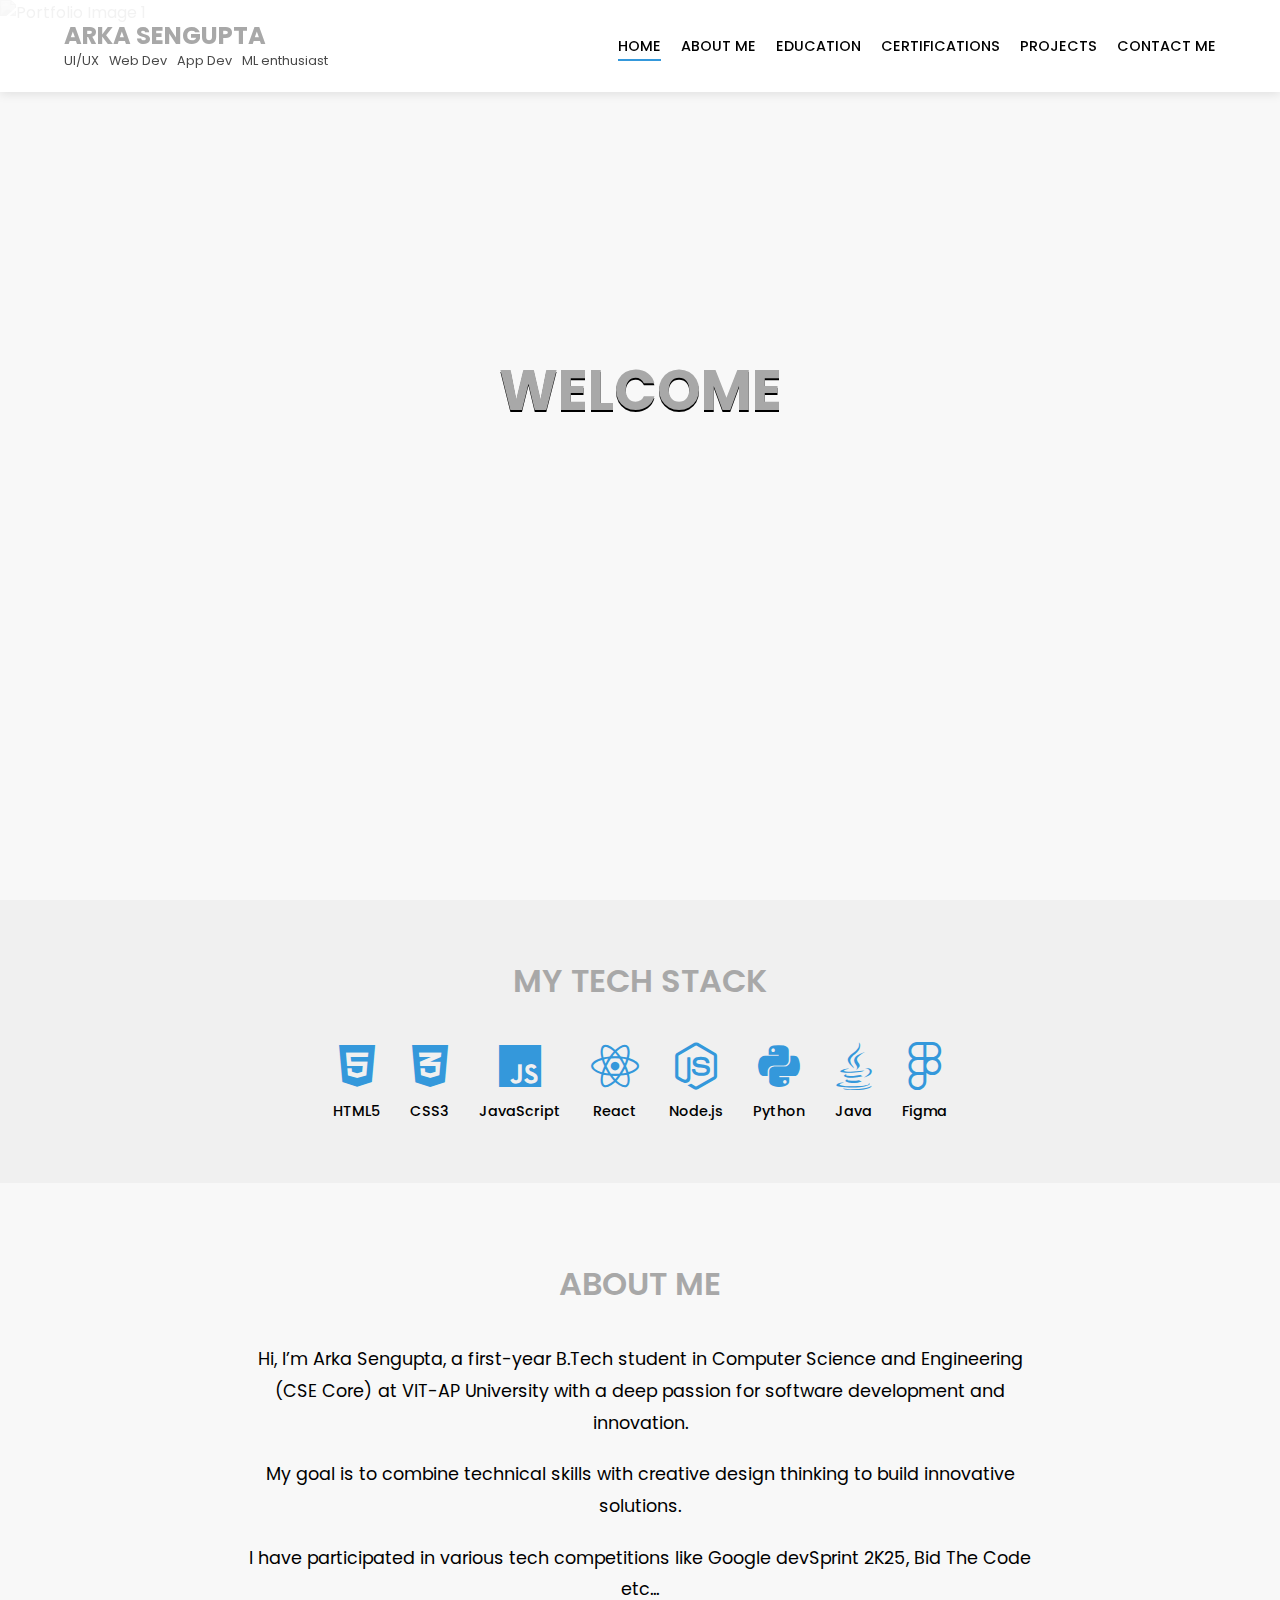
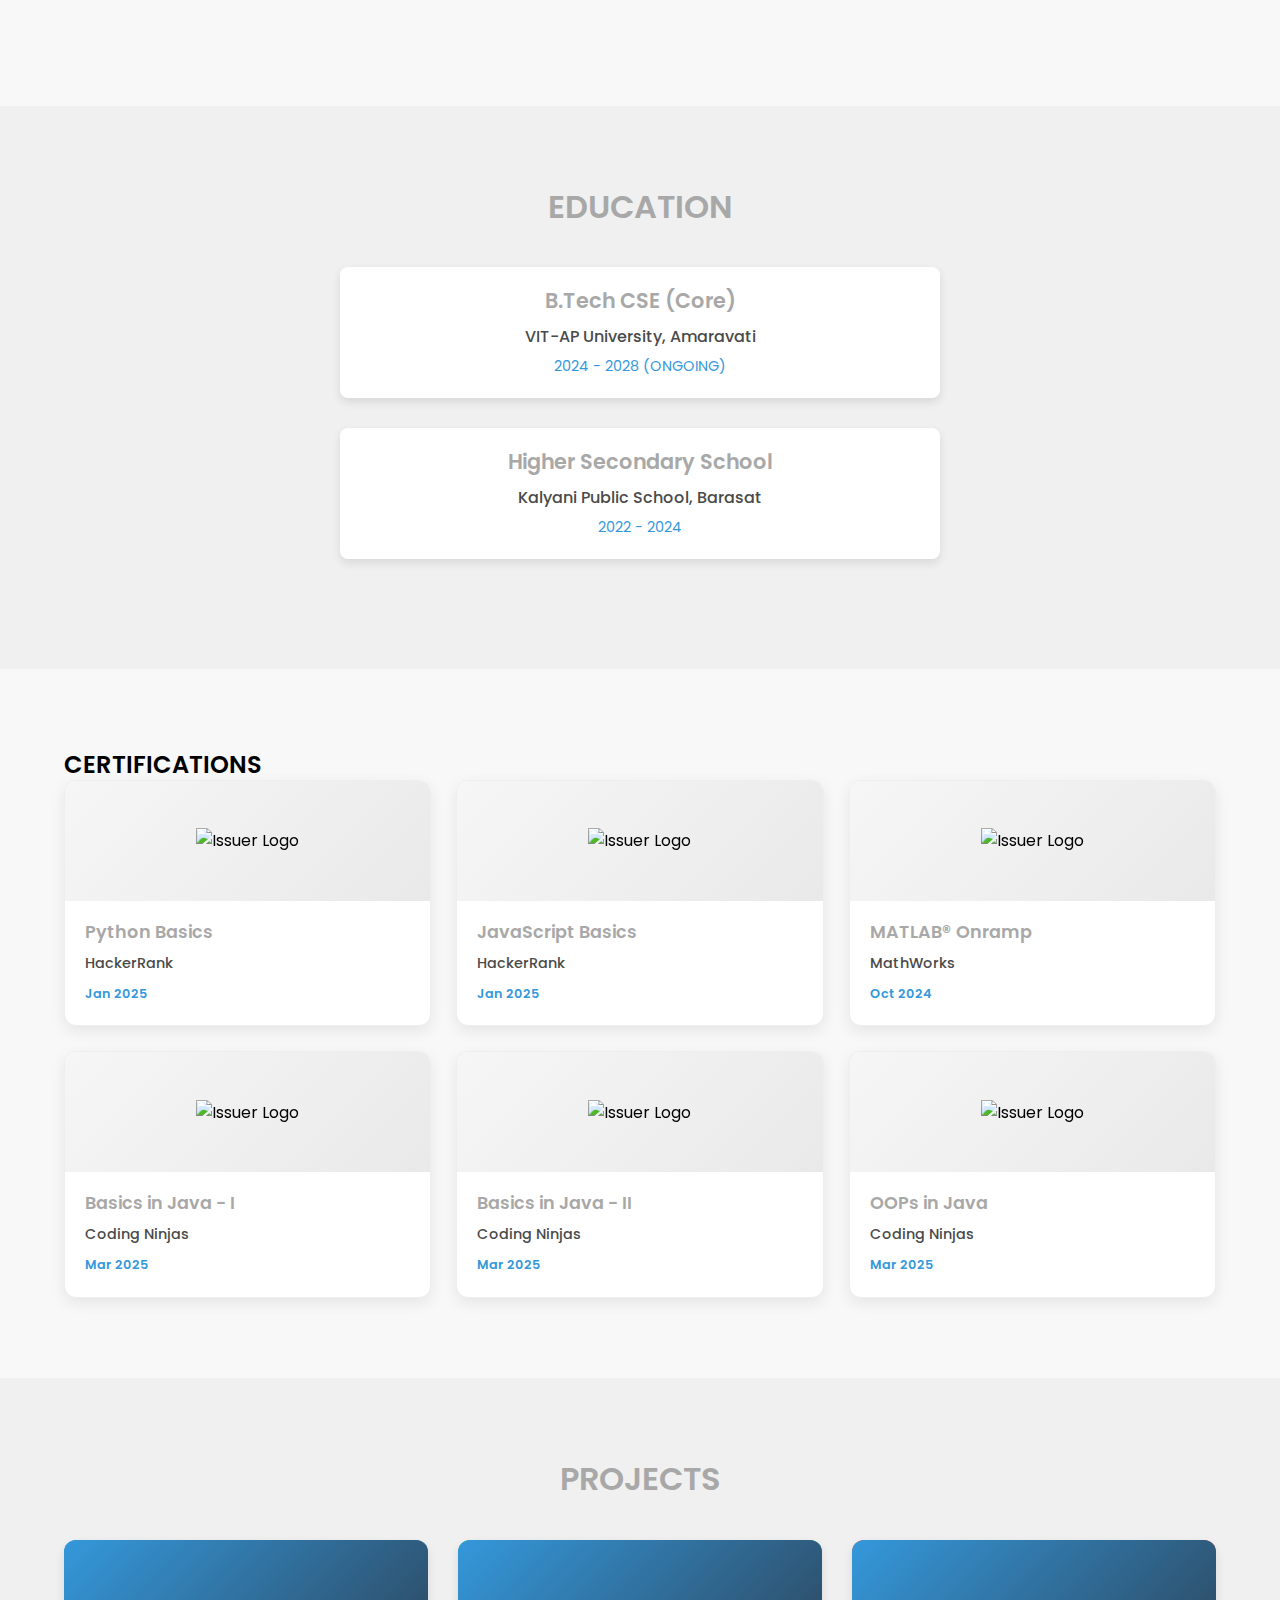
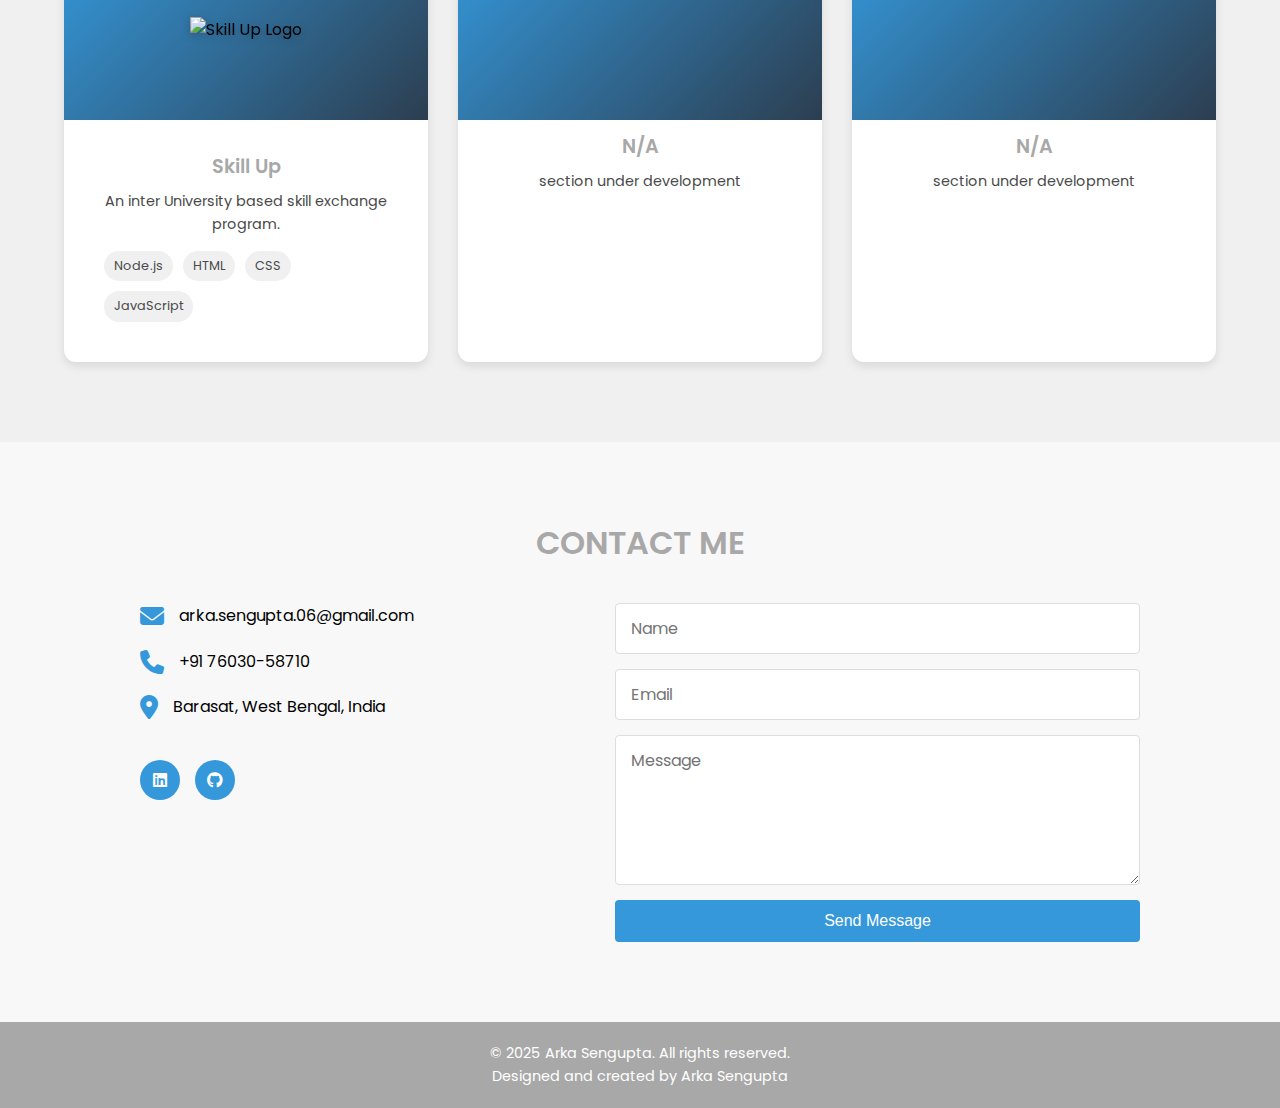
==== main.html @ 074e0b4e "initial commit" ====
<!DOCTYPE html>
<html lang="en">
<head>
    <meta charset="UTF-8">
    <meta name="viewport" content="width=device-width, initial-scale=1.0">
    <title>Arka Sengupta - Portfolio</title>
    <link rel="stylesheet" href="stylemain.css">
    <link rel="stylesheet" href="https://cdnjs.cloudflare.com/ajax/libs/font-awesome/6.4.0/css/all.min.css">
</head>
<body>
    <div class="photo-shuffler">
        <div class="shuffle-container">
            <img src="images/1.jpg" alt="Portfolio Image 1" class="active">
            <img src="images/2.jpg" alt="Portfolio Image 2">
            <img src="images/3.jpg" alt="Portfolio Image 3">
            <img src="images/4.png" alt="Portfolio Image 4">
            <img src="images/5.png" alt="Portfolio Image 5">
        </div>
    </div>
    <header>
        <div class="logo">
            <h1>ARKA SENGUPTA</h1>
            <div class="skills">
                <p>UI/UX</p>
                <p>Web Dev</p>
                <p>App Dev</p>
                <p>ML enthusiast</p>
            </div>
        </div>
        <nav>
            <ul>
                <li><a href="#home" class="active">HOME</a></li>
                <li><a href="#about">ABOUT ME</a></li>
                <li><a href="#education">EDUCATION</a></li>
                <li><a href="#certifications">CERTIFICATIONS</a></li>
                <li><a href="#projects">PROJECTS</a></li>
                <li><a href="#contact">CONTACT ME</a></li>
            </ul>
        </nav>
    </header>

    <main>
        <section id="home" class="hero">
            <div class="hero-content">
                <h2>
                    WELCOME<br>
                </h2>
                <div class="hero-subtitle">
                    <h4>to Arka Sengupta's online portfolio</h4>
                    <div class="cv-download" onclick="downloadCV()">
                        <h4>Download RESUME</h4>
                    </div>    
                </div>
            </div>
        </section>

        <section id="tech-stack" class="tech-stack">
            <h2>MY TECH STACK</h2>
            <div class="tech-icons">
                <div class="tech-icon"><i class="fab fa-html5"></i><span>HTML5</span></div>
                <div class="tech-icon"><i class="fab fa-css3-alt"></i><span>CSS3</span></div>
                <div class="tech-icon"><i class="fab fa-js"></i><span>JavaScript</span></div>
                <div class="tech-icon"><i class="fab fa-react"></i><span>React</span></div>
                <div class="tech-icon"><i class="fab fa-node-js"></i><span>Node.js</span></div>
                <div class="tech-icon"><i class="fab fa-python"></i><span>Python</span></div>
                <div class="tech-icon"><i class="fab fa-java"></i><span>Java</span></div>
                <div class="tech-icon"><i class="fab fa-figma"></i><span>Figma</span></div>
            </div>
        </section>

        <section id="about" class="about">
            <h2>ABOUT ME</h2>
            <div class="about-content">
                <div class="about-text">
                    <p>Hi, I’m Arka Sengupta, a first-year B.Tech student in Computer Science and Engineering (CSE Core) at VIT-AP University with a deep passion for software development and innovation.</p>
<p>My goal is to combine technical skills with creative design thinking to build innovative solutions.</p>
<p>I have participated in various tech competitions like 
    <a href="https://www.linkedin.com/posts/arka-sengupta-02211b320_thrilled-to-share-that-i-participated-activity-7308154745699926017-CGQl?utm_source=social_share_send&utm_medium=member_desktop_web&rcm=ACoAAFEs51oBzQjAdKGPWbPCC28PhtnIP1paLPs" title="Google devSprint 2K25" target="_blank">Google devSprint 2K25</a>,<a href="https://www.linkedin.com/posts/arka-sengupta-02211b320_bidthecode-csivitap-bullsandbearsvitap-activity-7283771346566754304-8eCy?utm_source=social_share_send&utm_medium=member_desktop_web&rcm=ACoAAFEs51oBzQjAdKGPWbPCC28PhtnIP1paLPs" title="Bid The Code" target="_blank"> Bid The Code</a> etc...
</p>

                </div>
            </div>
        </section>

        <section id="education" class="education">
            <h2>EDUCATION</h2>
            <div class="education-item">
                <h3>B.Tech CSE (Core)</h3>
                <p class="institution">VIT-AP University, Amaravati</p>
                <p class="year">2024 - 2028 (ONGOING)</p>
            </div>
            <div class="education-item">
                <h3>Higher Secondary School</h3>
                <p class="institution">Kalyani Public School, Barasat</p>
                <p class="year">2022 - 2024</p>
            </div>
        </section>

        <section id="certifications" class="certifications">
            <h2>CERTIFICATIONS</h2>
            <div class="cert-container">
                <!-- Certificate 1 -->
                <a href="https://www.hackerrank.com/certificates/e7e58b26c571" target="_blank" class="cert-item">
                    <div class="cert-logo">
                        <img src="https://upload.wikimedia.org/wikipedia/commons/4/40/HackerRank_Icon-1000px.png" alt="Issuer Logo">
                    </div>
                    <div class="cert-details">
                        <h3>Python Basics</h3>
                        <p>HackerRank</p>
                        <span>Jan 2025</span>
                    </div>
                </a>
        
                <!-- Certificate 2 -->
                <a href="https://www.hackerrank.com/certificates/30411081fa7e" target="_blank" class="cert-item">
                    <div class="cert-logo">
                        <img src="https://upload.wikimedia.org/wikipedia/commons/4/40/HackerRank_Icon-1000px.png" alt="Issuer Logo">
                    </div>
                    <div class="cert-details">
                        <h3>JavaScript Basics</h3>
                        <p>HackerRank</p>
                        <span>Jan 2025</span>
                    </div>
                </a>
        
                <a href="https://matlabacademy.mathworks.com/progress/share/certificate.html?id=21616217-eac8-4ad9-a2a4-eb2ffebc2c41&" target="_blank" class="cert-item">
                    <div class="cert-logo">
                        <img src="https://upload.wikimedia.org/wikipedia/commons/2/21/Matlab_Logo.png" alt="Issuer Logo">
                    </div>
                    <div class="cert-details">
                        <h3>MATLAB® Onramp</h3>
                        <p>MathWorks</p>
                        <span>Oct 2024</span>
                    </div>
                </a>
                <a href="https://files.codingninjas.in/certi_image707644cb795a7e02794f2a27a4127a9290ffe5.jpg" target="_blank" class="cert-item">
                    <div class="cert-logo">
                        <img src="https://files.codingninjas.in/cnlogo-32511.png" alt="Issuer Logo">
                    </div>
                    <div class="cert-details">
                        <h3>Basics in Java - I</h3>
                        <p>Coding Ninjas</p>
                        <span>Mar 2025</span>
                    </div>
                </a>

                <a href="https://files.codingninjas.in/certi_image7094316c87175e42417ab62e2ffe658afb2529.jpg" target="_blank" class="cert-item">
                    <div class="cert-logo">
                        <img src="https://files.codingninjas.in/cnlogo-32511.png" alt="Issuer Logo">
                    </div>
                    <div class="cert-details">
                        <h3>Basics in Java - II</h3>
                        <p>Coding Ninjas</p>
                        <span>Mar 2025</span>
                    </div>
                </a>

                <a href="https://files.codingninjas.in/certi_image701876425e06b1049f37f71c09f994e17c996c.jpg" target="_blank" class="cert-item">
                    <div class="cert-logo">
                        <img src="https://files.codingninjas.in/cnlogo-32511.png" alt="Issuer Logo">
                    </div>
                    <div class="cert-details">
                        <h3>OOPs in Java</h3>
                        <p>Coding Ninjas</p>
                        <span>Mar 2025</span>
                    </div>
                </a>
        
                <!-- Add 5 more certs following the same structure -->
            </div>
        </section>

        <section id="projects" class="projects">
            <h2>PROJECTS</h2>
            <div class="project-grid">
                <div class="project-card">
                    <div class="project-img">
                        <!-- Project Logo (centered on a colored background) -->
                        <img src="https://raw.githubusercontent.com/Arka-Sengupta/SkillUp/refs/heads/main/favicon.ico" alt="Skill Up Logo">
                    </div>
                    <div class="project-content">
                        <h3>Skill Up</h3>
                        <p>An inter University based skill exchange program.</p>
                        <div class="project-tech">
                            <span>Node.js</span>
                            <span>HTML</span>
                            <span>CSS</span>
                            <span>JavaScript</span>
                        </div>
                    </div>
                </div>
                <div class="project-card">
                    <div class="project-img"></div>
                    <h3>N/A</h3>
                    <p>section under development</p>
                    <div class="project-tech">
                        <!-- <span>React</span>
                        <span>Node.js</span>
                        <span>MongoDB</span> -->
                    </div>
                </div>
                <div class="project-card">
                    <div class="project-img"></div>
                    <h3>N/A</h3>
                    <p>section under development</p>
                    <div class="project-tech">
                        <!-- <span>React Native</span>
                        <span>Firebase</span> -->
                    </div>
                </div>
            </div>
        </section>

        <section id="contact" class="contact">
            <h2>CONTACT ME</h2>
            <div class="contact-container">
                <div class="contact-info">
                    <div class="contact-item">
                        <i class="fas fa-envelope"></i>
                        <p>arka.sengupta.06@gmail.com</p>
                    </div>
                    <div class="contact-item">
                        <i class="fas fa-phone"></i>
                        <p>+91 76030-58710</p>
                    </div>
                    <div class="contact-item">
                        <i class="fas fa-map-marker-alt"></i>
                        <p>Barasat, West Bengal, India</p>
                    </div>
                    <div class="social-links">
                        <a href="https://www.linkedin.com/in/arka-sengupta-02211b320/" class="social-icon"><i class="fab fa-linkedin"></i></a>
                        <a href="https://github.com/Arka-Sengupta" class="social-icon"><i class="fab fa-github"></i></a>
                    </div>
                </div>
                <form class="contact-form" action="https://formsubmit.co/arka.sengupta.06@gmail.com" method="POST">
                    <!-- Honeypot (anti-spam) -->
                    <input type="text" name="_honey" style="display: none;">
                    
                    <!-- Disable Captcha -->
                    <input type="hidden" name="_captcha" value="false">
                    
                    <!-- Success Redirect -->
                    <input type="hidden" name="_next" value="/thank-you.html">
                    
                    <!-- Form Fields -->
                    <input type="text" name="Name" placeholder="Name" required>
                    <input type="email" name="Email" placeholder="Email" required>
                    <textarea name="Message" placeholder="Message" required></textarea>
                    <button type="submit">Send Message</button>
                </form>
            </div>
        </section>
    </main>

    <footer>
        <p>&copy; 2025 Arka Sengupta. All rights reserved.<br>Designed and created by Arka Sengupta</p>
    </footer>

    <script src="scriptmain.js"></script>
    <script src="https://cdn.jsdelivr.net/npm/sweetalert2@11"></script>
</body>
</html>
---- stylemain.css ----
/* Base Styles */
@import url('https://fonts.googleapis.com/css2?family=Poppins:wght@300;400;500;600;700&display=swap');

:root {
  --primary-color: #a8a8a8;
  --secondary-color: #4a4a4a;
  --accent-color: #3498db;
  --text-color: #000000;
  --light-color: #f8f8f8;
  --transition: all 0.3s ease;
}

* {
  margin: 0;
  padding: 0;
  box-sizing: border-box;
}

html {
  scroll-behavior: smooth;
}

body {
  font-family: 'Poppins', sans-serif;
  line-height: 1.6;
  color: var(--text-color);
  background-color: var(--light-color);
}

h1,
h2,
h3,
h4 {
  font-weight: 600;
  line-height: 1.3;
}

a {
  text-decoration: none;
  color: inherit;
}

ul {
  list-style: none;
}

section {
  padding: 80px 0;
}

.container {
  width: 90%;
  max-width: 1200px;
  margin: 0 auto;
}

/* Header Styles */
header {
  position: fixed;
  top: 0;
  left: 0;
  width: 100%;
  display: flex;
  justify-content: space-between;
  align-items: center;
  padding: 20px 5%;
  background-color: rgba(255, 255, 255, 0.95);
  box-shadow: 0 2px 10px rgba(0, 0, 0, 0.1);
  z-index: 1000;
}

.logo h1 {
  font-size: 1.5rem;
  font-weight: 700;
  color: var(--primary-color);
}

.skills {
  display: flex;
  gap: 10px;
  font-size: 0.8rem;
  color: var(--secondary-color);
}

nav ul {
  display: flex;
  gap: 20px;
}

nav ul li a {
  font-size: 0.9rem;
  font-weight: 500;
  transition: var(--transition);
  position: relative;
}

nav ul li a:after {
  content: '';
  position: absolute;
  bottom: -5px;
  left: 0;
  width: 0;
  height: 2px;
  background-color: var(--accent-color);
  transition: var(--transition);
}

nav ul li a:hover:after,
nav ul li a.active:after {
  width: 100%;
}

/* Hero Section */
.hero {
  height: 100vh;
  display: flex;
  align-items: center;
  justify-content: center;
  background-color: var(--light-color);
  padding-top: 80px;
}

.hero-content {
  text-align: center;
}

.hero-content h2 {
  font-size: 3.5rem;
  font-weight: 700;
  line-height: 1.2;
  color: var(--primary-color);
  text-transform: uppercase;
}
/* .cv-download{
    margin-top: 6vh;
    position: absolute;
    text-align: center;
    width: 11vw;
    height: 6vh;
    border-radius: 20px;
    transform: translate(50%,50%);
    background-color: #959595;
}
.cv-download h4{
    text-align: center;
    padding-top: 1vh;
}
.cv-download:hover{
    cursor:pointer;
    background-color: #85818176;
    transform: translate(50%,50%)scale(1.2);
    transition: 100ms linear;
} */

.cv-download {
    margin-top: 6vh;
    position: relative;
    text-align: center;
    width: auto;
    min-width: 150px;
    height: auto;
    padding: 12px 25px;
    border-radius: 25px;
    transform: none;
    background-color: #959595;
    display: inline-block;
    cursor: pointer;
    transition: all 0.3s ease;
    color: rgb(0, 0, 0);
    font-weight: 500;
    box-shadow: 0 2px 5px rgba(255, 255, 255, 0.2);
}

.cv-download h4 {
    text-align: center;
    padding: 0;
    margin: 0;
    font-size: 1rem;
}

.cv-download:hover {
    background-color: #858181;
    transform: scale(1.05);
    box-shadow: 0 4px 8px rgba(0,0,0,0.3);
}

/* For mobile devices */
@media (max-width: 768px) {
    .cv-download {
        padding: 10px 20px;
        min-width: 120px;
    }
    
    .cv-download h4 {
        font-size: 0.9rem;
    }
}

/* Tech Stack Section */
.tech-stack {
  background-color: #f0f0f0;
  text-align: center;
  padding: 60px 0;
}

.tech-stack h2 {
  font-size: 2rem;
  margin-bottom: 40px;
  color: var(--primary-color);
}

.tech-icons {
  display: flex;
  flex-wrap: wrap;
  justify-content: center;
  gap: 30px;
  max-width: 1000px;
  margin: 0 auto;
}

.tech-icon {
  display: flex;
  flex-direction: column;
  align-items: center;
  gap: 10px;
}

.tech-icon i {
  font-size: 3rem;
  color: var(--accent-color);
}

.tech-icon span {
  font-size: 0.9rem;
  font-weight: 500;
}

/* About Section */
.about {
  text-align: center;
  padding: 80px 5%;
}

.about h2 {
  font-size: 2rem;
  margin-bottom: 40px;
  color: var(--primary-color);
}

.about-content {
  max-width: 800px;
  margin: 0 auto;
}

.about-text p {
  margin-bottom: 20px;
  font-size: 1.1rem;
  line-height: 1.8;
}

/* Education Section */
.education {
  background-color: #f0f0f0;
  padding: 80px 5%;
  text-align: center;
}

.education h2 {
  font-size: 2rem;
  margin-bottom: 40px;
  color: var(--primary-color);
}

.education-item {
  max-width: 600px;
  margin: 0 auto 30px;
  padding: 20px;
  background-color: white;
  border-radius: 8px;
  box-shadow: 0 4px 10px rgba(0, 0, 0, 0.1);
}

.education-item h3 {
  font-size: 1.3rem;
  margin-bottom: 10px;
  color: var(--primary-color);
}

.institution {
  font-weight: 500;
  color: var(--secondary-color);
}

.year {
  font-size: 0.9rem;
  color: var(--accent-color);
  margin-top: 5px;
}

/* Certifications Section - Modern Redesign */
.certifications {
    background-color: #f8f8f8;
    padding: 80px 5%;
}

.cert-container {
    display: grid;
    grid-template-columns: repeat(auto-fill, minmax(280px, 1fr));
    gap: 25px;
    max-width: 1200px;
    margin: 0 auto;
}

.cert-item {
    display: flex;
    flex-direction: column;
    background: white;
    border-radius: 12px;
    overflow: hidden;
    box-shadow: 0 5px 15px rgba(0, 0, 0, 0.08);
    transition: all 0.3s ease;
    text-decoration: none;
    color: var(--text-color);
    border: 1px solid #eee;
}

.cert-item:hover {
    transform: translateY(-8px);
    box-shadow: 0 12px 20px rgba(0, 0, 0, 0.12);
}

.cert-logo {
    height: 120px;
    display: flex;
    align-items: center;
    justify-content: center;
    background: linear-gradient(135deg, #f6f6f6 0%, #e9e9e9 100%);
    padding: 20px;
}

.cert-logo img {
    max-width: 80%;
    max-height: 80px;
    object-fit: contain;
    filter: grayscale(0%) contrast(1.2);
}

.cert-details {
    padding: 20px;
    flex-grow: 1;
}

.cert-details h3 {
    font-size: 1.1rem;
    margin-bottom: 8px;
    color: var(--primary-color);
}

.cert-details p {
    font-size: 0.9rem;
    color: var(--secondary-color);
    margin-bottom: 5px;
    font-weight: 500;
}

.cert-details span {
    font-size: 0.8rem;
    color: var(--accent-color);
    font-weight: 600;
}

/* Responsive Adjustments */
@media (max-width: 768px) {
    .cert-container {
        grid-template-columns: repeat(auto-fill, minmax(240px, 1fr));
    }
}

/* Projects Section */
.projects {
  background-color: #f0f0f0;
  padding: 80px 5%;
  text-align: center;
}

.projects h2 {
  font-size: 2rem;
  margin-bottom: 40px;
  color: var(--primary-color);
}

.project-grid {
  display: grid;
  grid-template-columns: repeat(auto-fill, minmax(300px, 1fr));
  gap: 30px;
  max-width: 1200px;
  margin: 0 auto;
}

.project-card {
    background-color: white;
    border-radius: 12px;
    overflow: hidden;
    box-shadow: 0 4px 10px rgba(0, 0, 0, 0.1);
    transition: all 0.3s ease;
    display: flex;
    flex-direction: column;
}

.project-card:hover {
    transform: translateY(-8px);
    box-shadow: 0 12px 20px rgba(0, 0, 0, 0.15);
}

.project-img {
    height: 180px;
    background: linear-gradient(135deg, #3498db 0%, #2c3e50 100%);
    display: flex;
    align-items: center;
    justify-content: center;
    padding: 20px;
}

.project-img img {
    max-width: 80%;
    max-height: 120px;
    object-fit: contain;
    filter: drop-shadow(0 2px 4px rgba(0,0,0,0.2));
}

.project-content {
    padding: 20px;
    flex-grow: 1;
}


.project-card h3 {
  font-size: 1.2rem;
  margin: 15px 0 10px;
  padding: 0 20px;
  color: var(--primary-color);
}

.project-card p {
  padding: 0 20px;
  margin-bottom: 15px;
  font-size: 0.9rem;
  color: var(--secondary-color);
}

.project-tech {
  display: flex;
  flex-wrap: wrap;
  gap: 10px;
  padding: 0 20px 20px;
}

.project-tech span {
  font-size: 0.8rem;
  padding: 5px 10px;
  background-color: #f0f0f0;
  border-radius: 20px;
  color: var(--secondary-color);
}

/* Contact Section */
.contact {
  padding: 80px 5%;
  text-align: center;
}

.contact h2 {
  font-size: 2rem;
  margin-bottom: 40px;
  color: var(--primary-color);
}

.contact-container {
  display: flex;
  flex-wrap: wrap;
  justify-content: center;
  gap: 50px;
  max-width: 1000px;
  margin: 0 auto;
}

.contact-info {
  flex: 1 1 300px;
  display: flex;
  flex-direction: column;
  gap: 20px;
  align-items: flex-start;
}

.contact-item {
  display: flex;
  align-items: center;
  gap: 15px;
}

.contact-item i {
  font-size: 1.5rem;
  color: var(--accent-color);
}

.social-links {
  display: flex;
  gap: 15px;
  margin-top: 20px;
}

.social-icon {
  display: flex;
  align-items: center;
  justify-content: center;
  width: 40px;
  height: 40px;
  border-radius: 50%;
  background-color: var(--accent-color);
  color: white;
  transition: var(--transition);
}

.social-icon:hover {
  transform: translateY(-3px);
  background-color: #2980b9;
}

.contact-form {
  flex: 1 1 400px;
  display: flex;
  flex-direction: column;
  gap: 15px;
}

.contact-form input,
.contact-form textarea {
  padding: 12px 15px;
  border: 1px solid #ddd;
  border-radius: 4px;
  font-family: inherit;
  font-size: 1rem;
}

.contact-form textarea {
  min-height: 150px;
  resize: vertical;
}

.contact-form button {
  padding: 12px 25px;
  background-color: var(--accent-color);
  color: white;
  border: none;
  border-radius: 4px;
  font-size: 1rem;
  font-weight: 500;
  cursor: pointer;
  transition: var(--transition);
}

.contact-form button:hover {
  background-color: #2980b9;
}

/* Footer */
footer {
  background-color: var(--primary-color);
  color: white;
  text-align: center;
  padding: 20px;
  font-size: 0.9rem;
}

/* Responsive Styles */
@media (max-width: 992px) {
  .hero-content h2 {
    font-size: 3rem;
  }
}

@media (max-width: 768px) {
  header {
    flex-direction: column;
    padding: 15px 5%;
  }

  nav ul {
    margin-top: 15px;
    flex-wrap: wrap;
    justify-content: center;
  }

  .hero-content h2 {
    font-size: 2.5rem;
  }

  section {
    padding: 60px 0;
  }
}

@media (max-width: 576px) {
  .logo h1 {
    font-size: 1.2rem;
  }

  .skills {
    flex-wrap: wrap;
    justify-content: center;
  }

  nav ul {
    gap: 10px;
  }

  nav ul li a {
    font-size: 0.8rem;
  }

  .hero-content h2 {
    font-size: 2rem;
  }

  .tech-icon i {
    font-size: 2.5rem;
  }

  .contact-container {
    gap: 30px;
  }
}

/* Photo Shuffler Styles */
.photo-shuffler {
    position: absolute;
    top: 0;
    left: 0;
    width: 100%;
    height: 100vh;
    overflow: hidden;
    z-index: -1;
}

.shuffle-container {
    position: relative;
    width: 100%;
    height: 100%;
}

.shuffle-container img {
    position: absolute;
    top: 0;
    left: 100%;
    width: 100%;
    height: 100%;
    object-fit: cover;
    filter: grayscale(100%) brightness(0.7);
    opacity: 0;
    transition: all 1.5s ease-in-out;
}

.shuffle-container img.active {
    left: 0;
    opacity: 1;
}

.shuffle-container img.exiting {
    left: -100%;
    opacity: 0;
}

/* Adjust hero section to account for the shuffler */
.hero {
    background-color: transparent;
    position: relative;
    z-index: 1;
}

.hero-content h2 {
    text-shadow: 0 2px  rgb(0, 0, 0);
}

.hero-subtitle h4 {
    text-shadow: 0 1px 5px  rgb(255, 255, 255);
}
/* Add a small animation when clicking the logo */
.logo h1 {
    cursor: pointer;
    transition: transform 0.2s ease;
}

.logo h1:active {
    transform: scale(0.95);
}
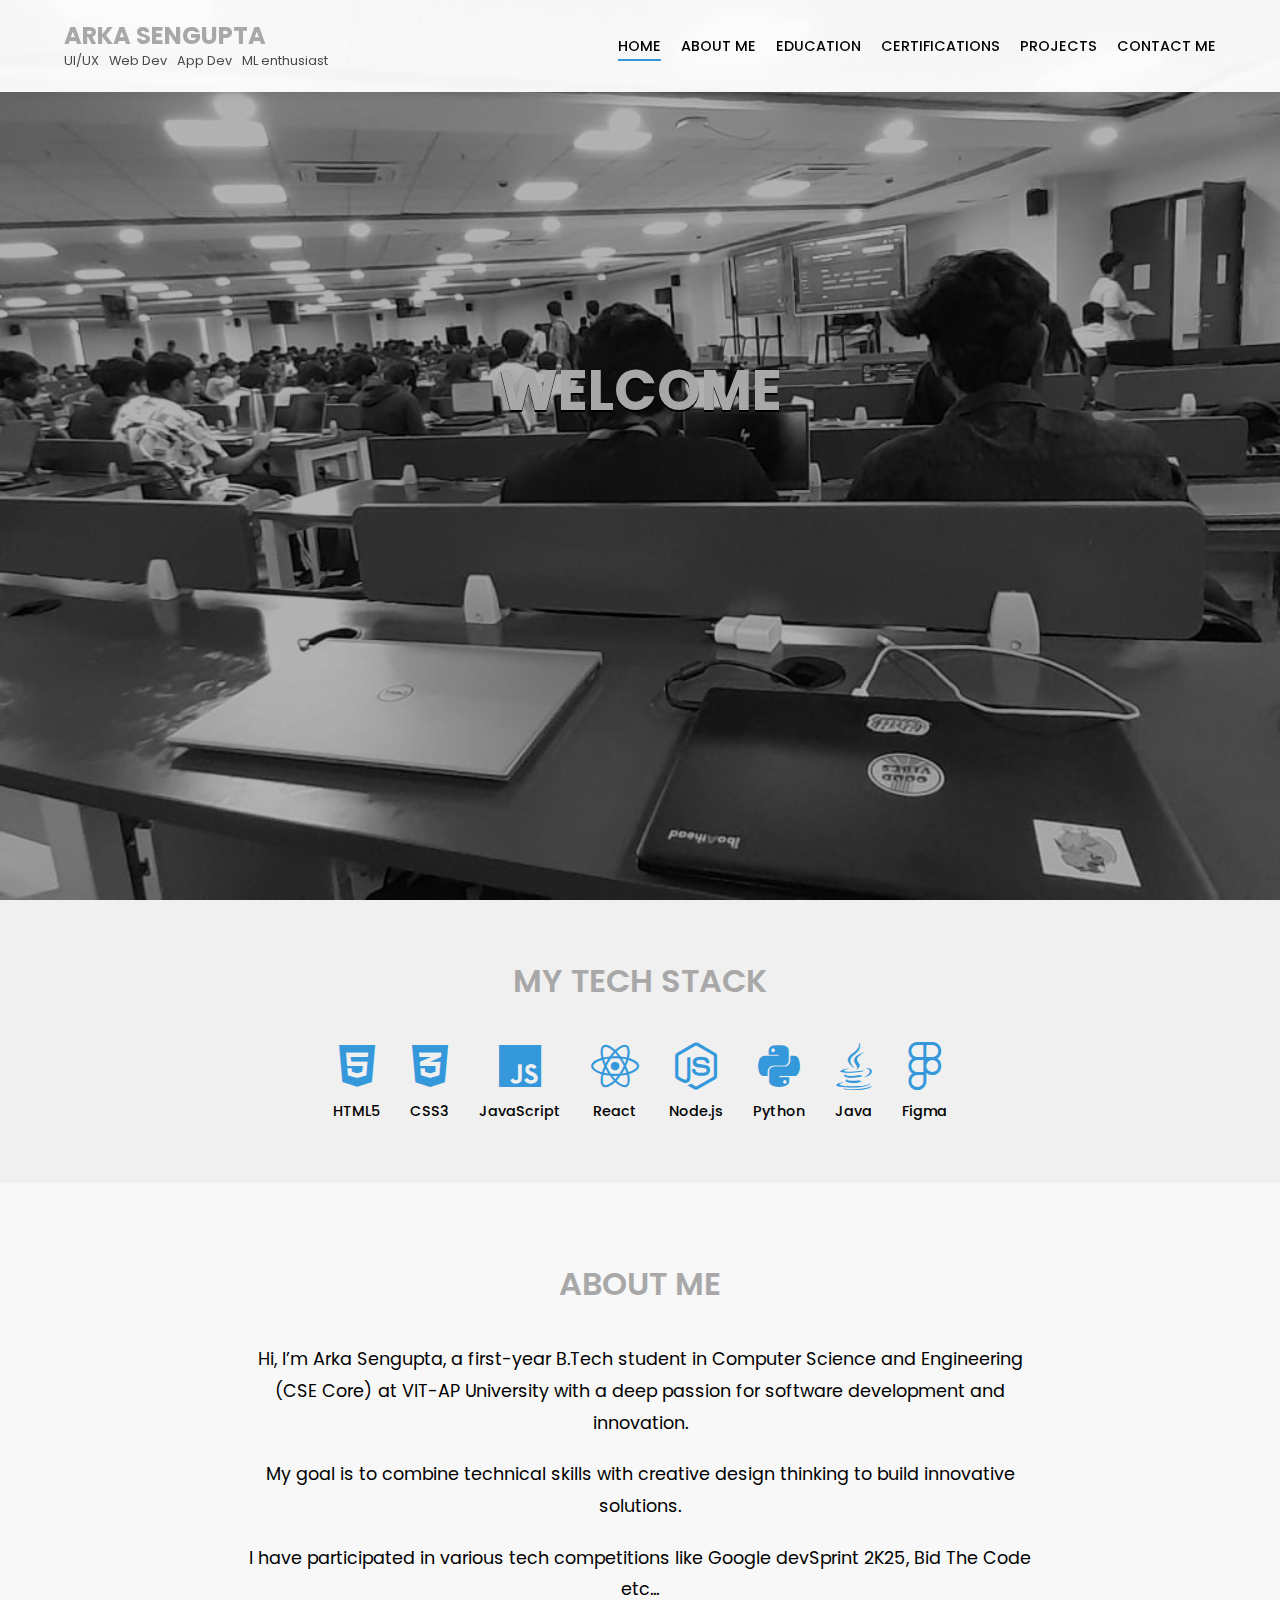
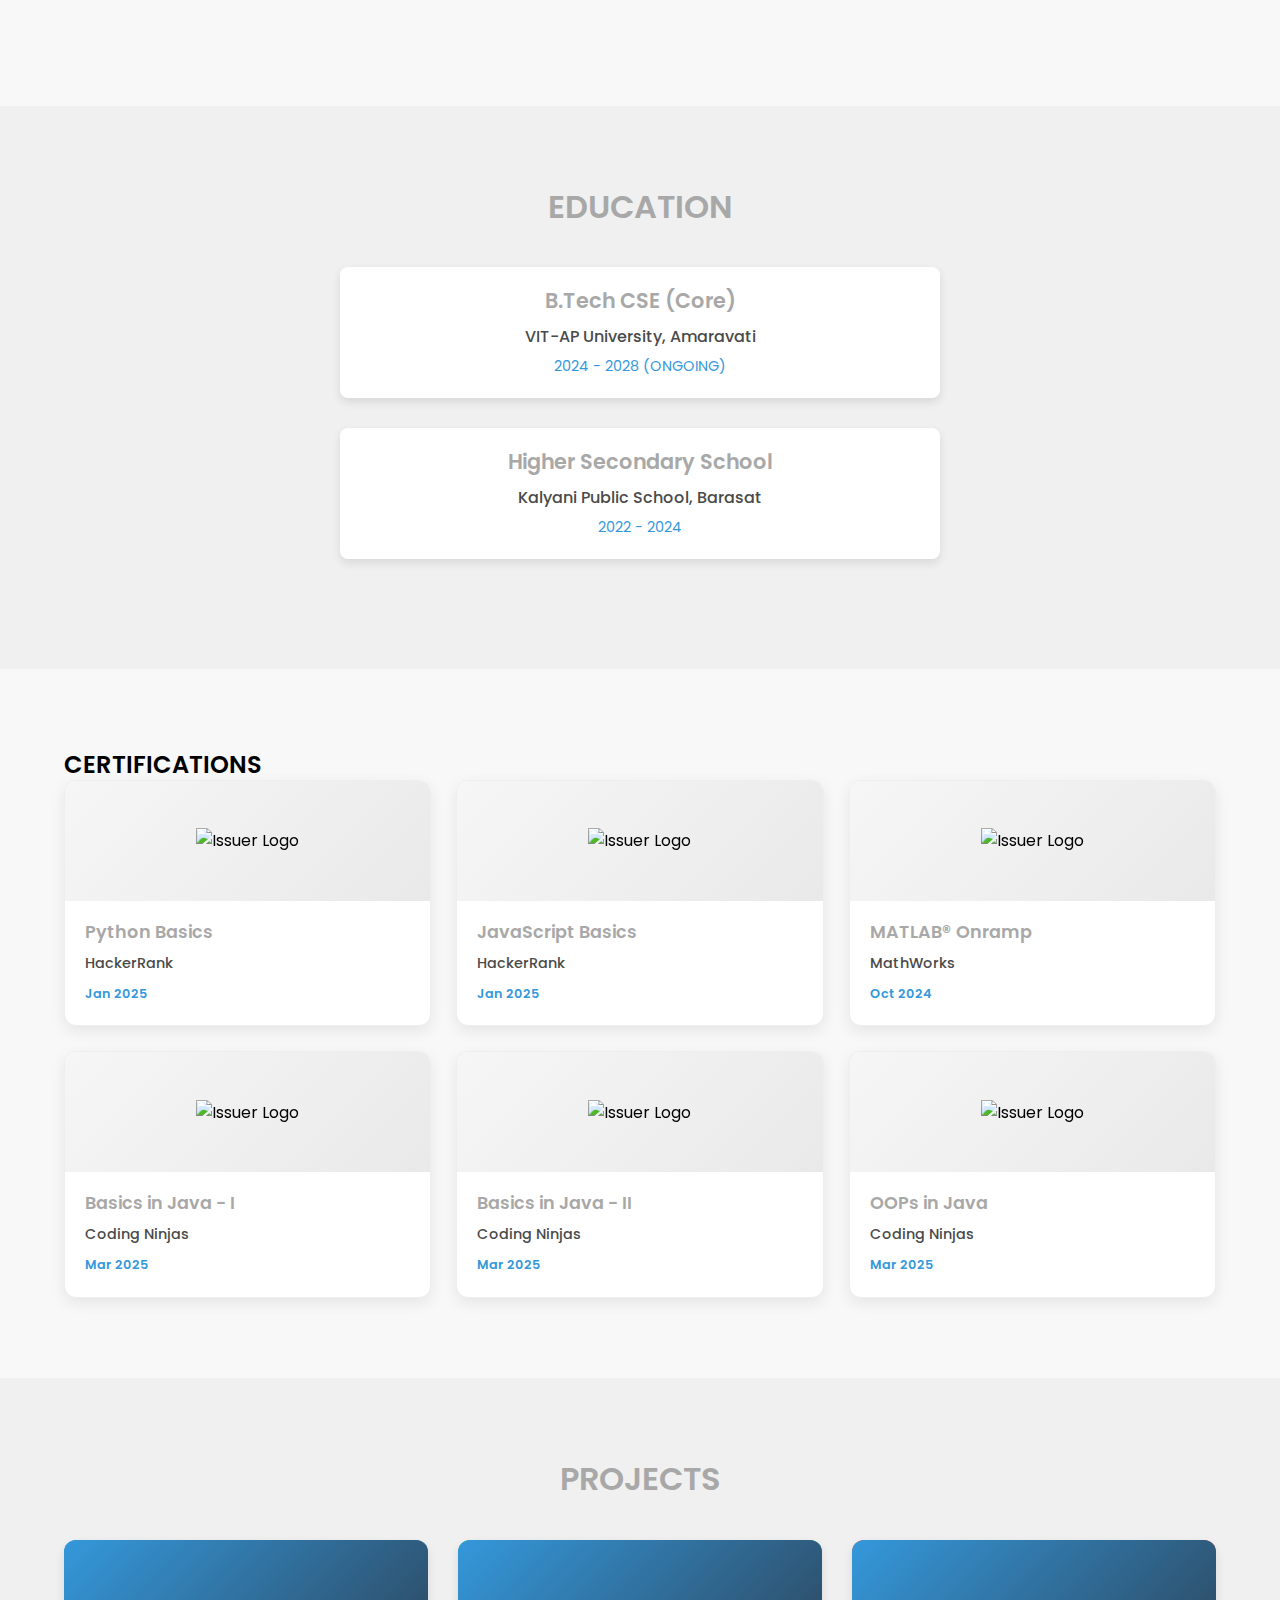
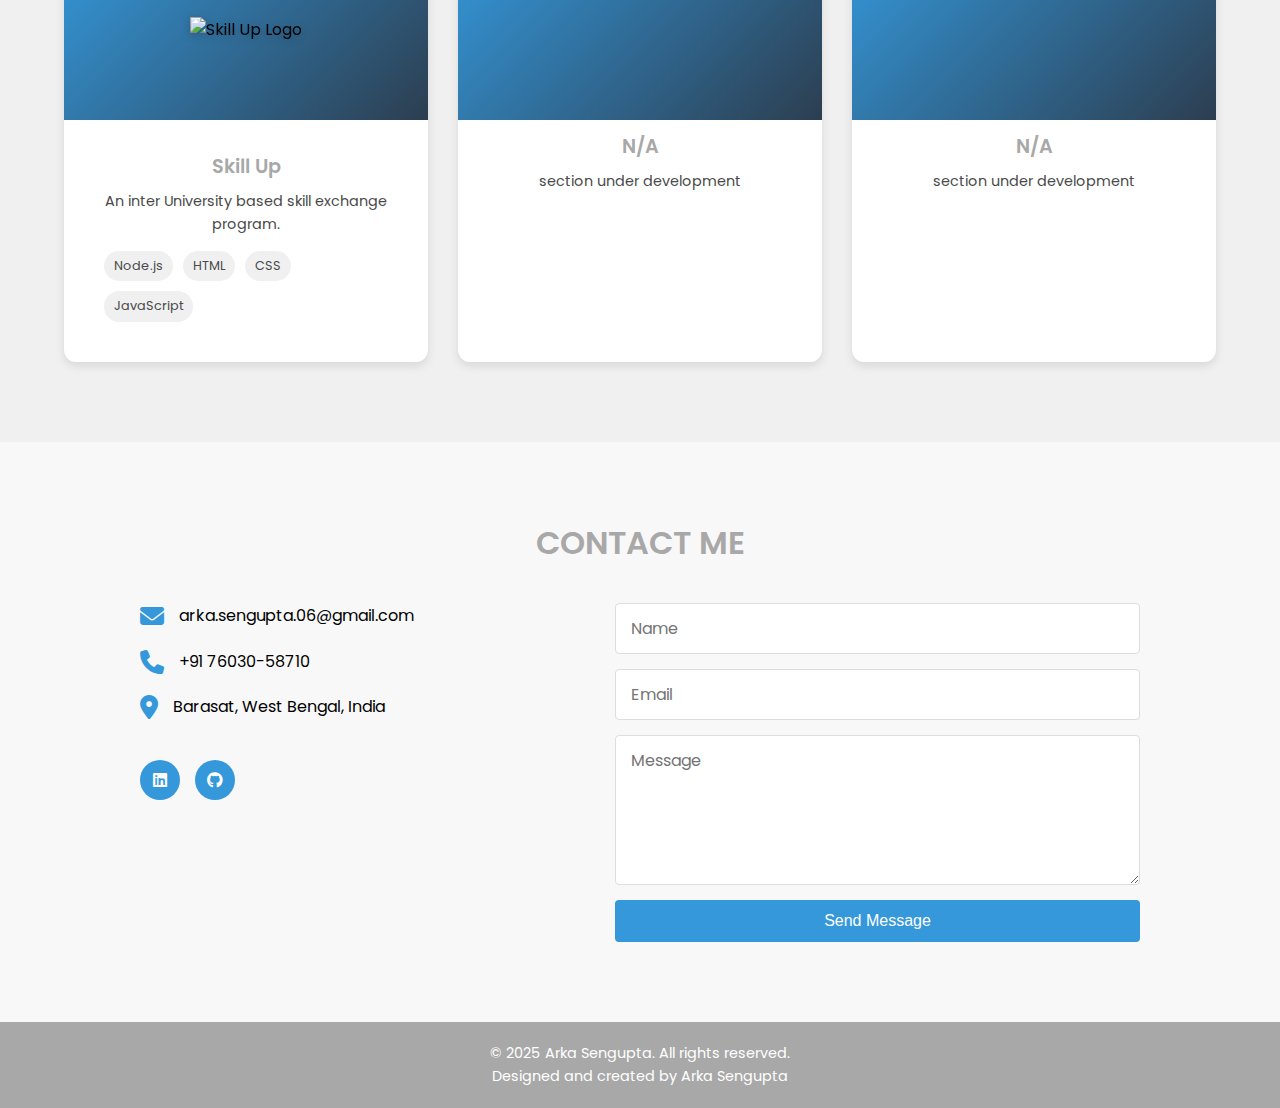
==== commit 0556be5c: "Update main.html" ====
--- a/main.html
+++ b/main.html
@@ -6,6 +6,7 @@
     <title>Arka Sengupta - Portfolio</title>
     <link rel="stylesheet" href="stylemain.css">
     <link rel="stylesheet" href="https://cdnjs.cloudflare.com/ajax/libs/font-awesome/6.4.0/css/all.min.css">
+    <link rel="shortcut icon" href="/assets/favicon.jpg" type="image/x-icon">
 </head>
 <body>
     <div class="photo-shuffler">
@@ -228,8 +229,8 @@
                         <p>Barasat, West Bengal, India</p>
                     </div>
                     <div class="social-links">
-                        <a href="https://www.linkedin.com/in/arka-sengupta-02211b320/" class="social-icon"><i class="fab fa-linkedin"></i></a>
-                        <a href="https://github.com/Arka-Sengupta" class="social-icon"><i class="fab fa-github"></i></a>
+                        <a href="https://www.linkedin.com/in/arka-sengupta-02211b320/"class="social-icon" target="_blank"><i class="fab fa-linkedin"></i></a>
+                        <a href="https://github.com/Arka-Sengupta" class="social-icon" target="_blank"><i class="fab fa-github"></i></a>
                     </div>
                 </div>
                 <form class="contact-form" action="https://formsubmit.co/arka.sengupta.06@gmail.com" method="POST">
@@ -259,4 +260,4 @@
     <script src="scriptmain.js"></script>
     <script src="https://cdn.jsdelivr.net/npm/sweetalert2@11"></script>
 </body>
-</html>+</html>
--- a/stylemain.css
+++ b/stylemain.css
@@ -130,6 +130,10 @@
   line-height: 1.2;
   color: var(--primary-color);
   text-transform: uppercase;
+}
+.hero-subtitle h4{
+  color: #a8a8a8;
+  text-shadow: 1px 1px rgb(67, 67, 67);
 }
 /* .cv-download{
     margin-top: 6vh;
@@ -681,9 +685,6 @@
     text-shadow: 0 2px  rgb(0, 0, 0);
 }
 
-.hero-subtitle h4 {
-    text-shadow: 0 1px 5px  rgb(255, 255, 255);
-}
 /* Add a small animation when clicking the logo */
 .logo h1 {
     cursor: pointer;
@@ -692,4 +693,4 @@
 
 .logo h1:active {
     transform: scale(0.95);
-}+}
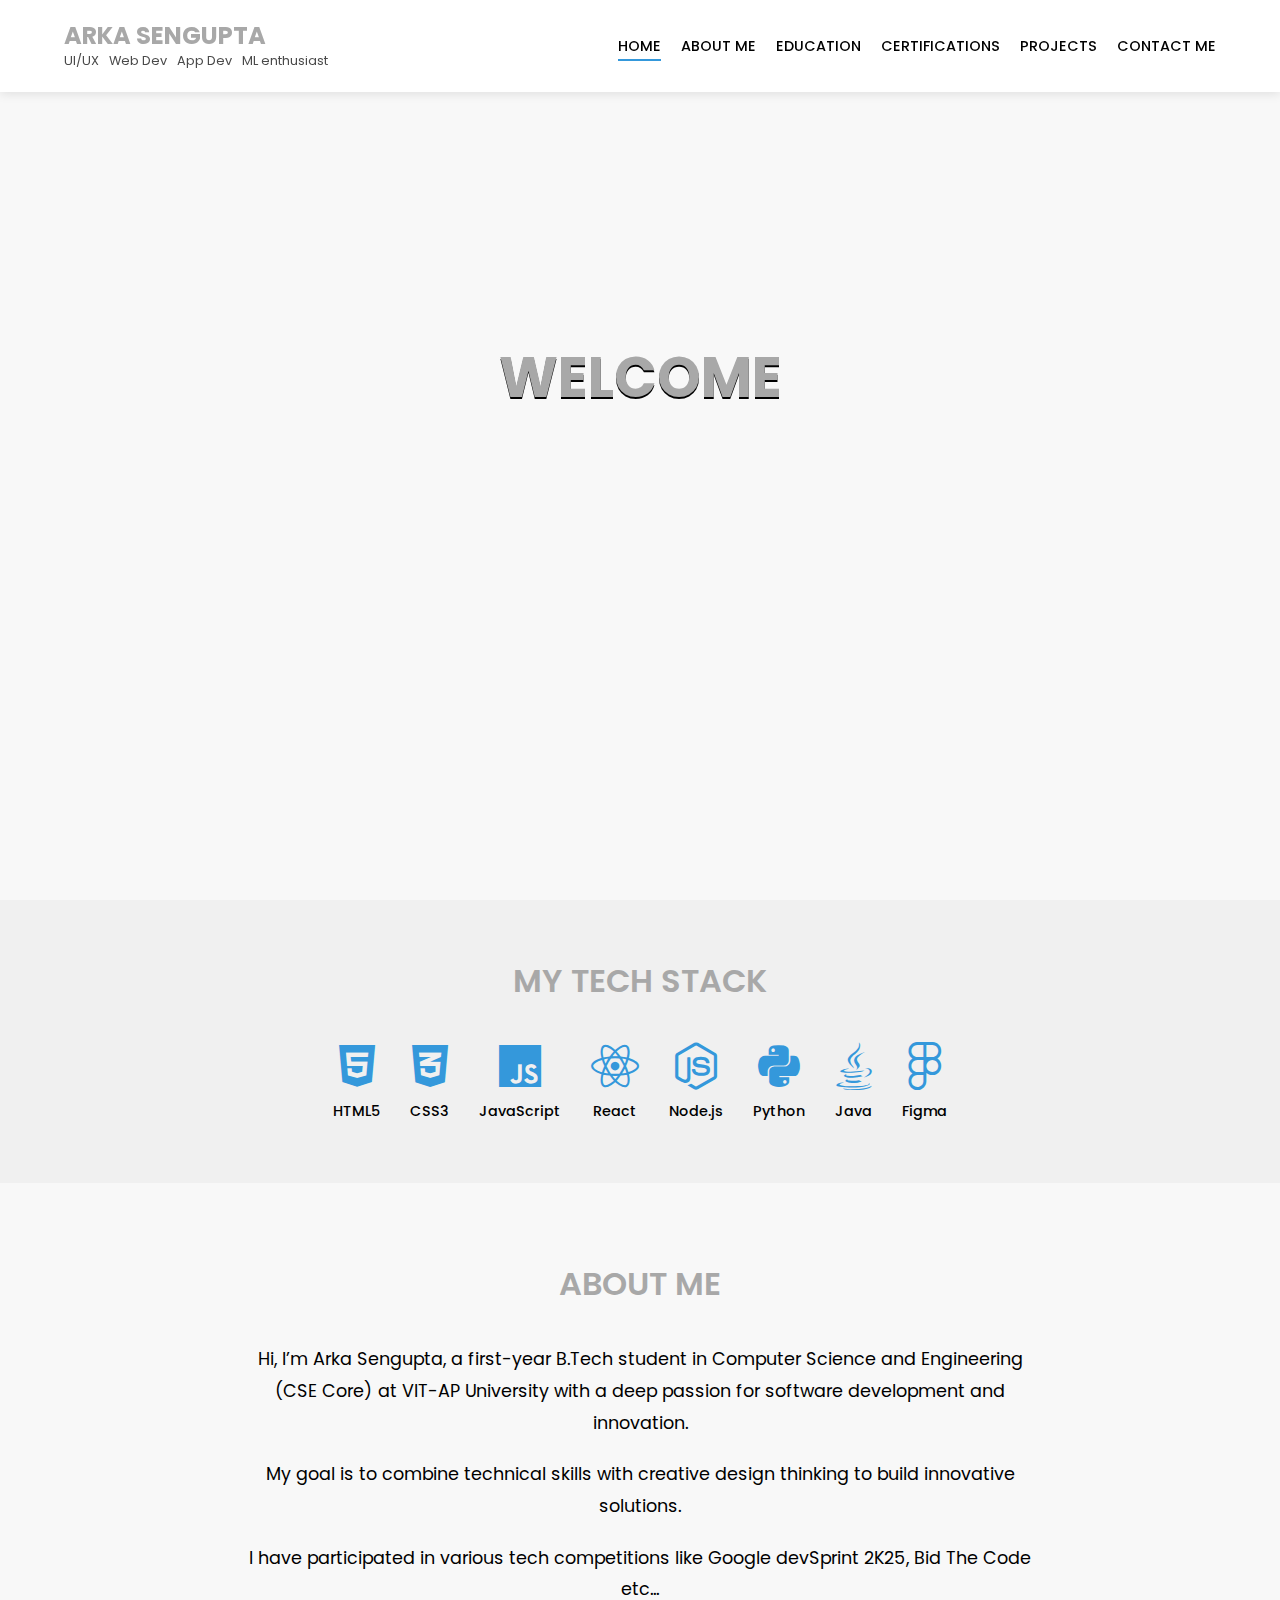
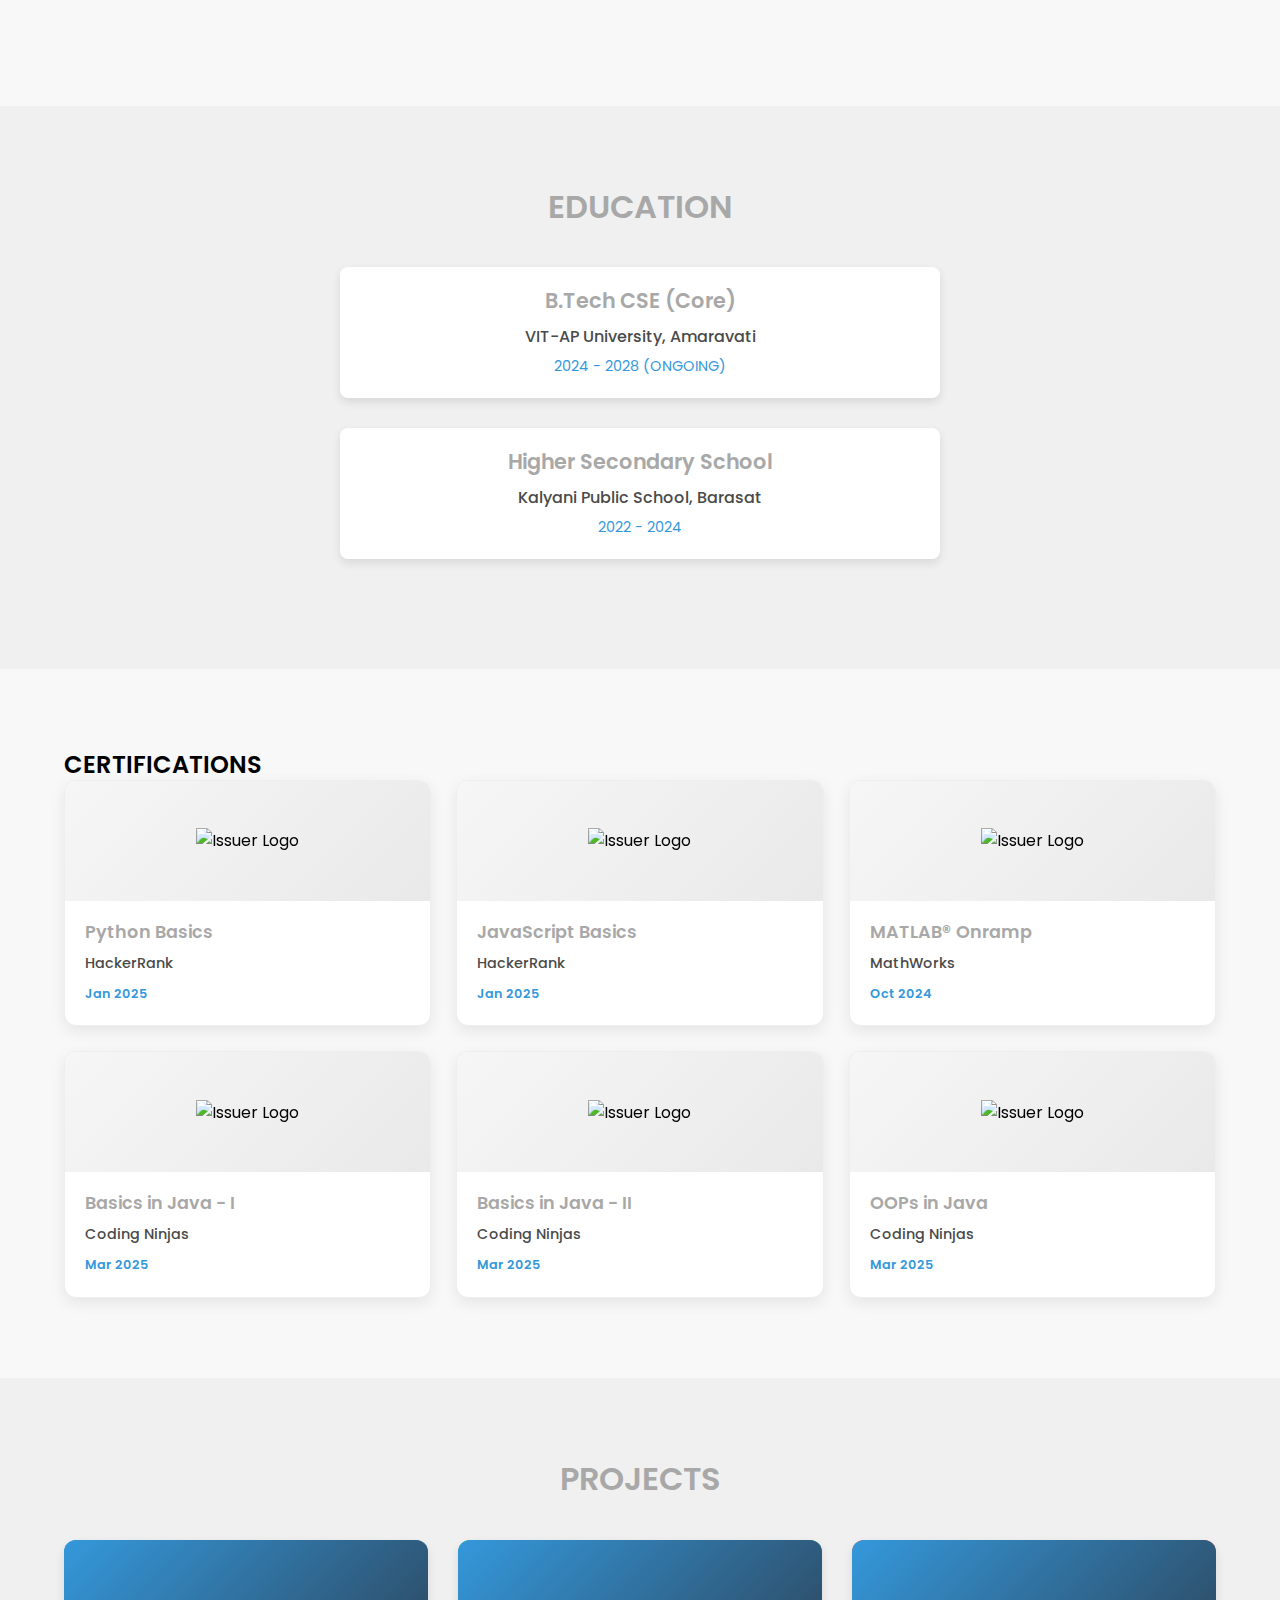
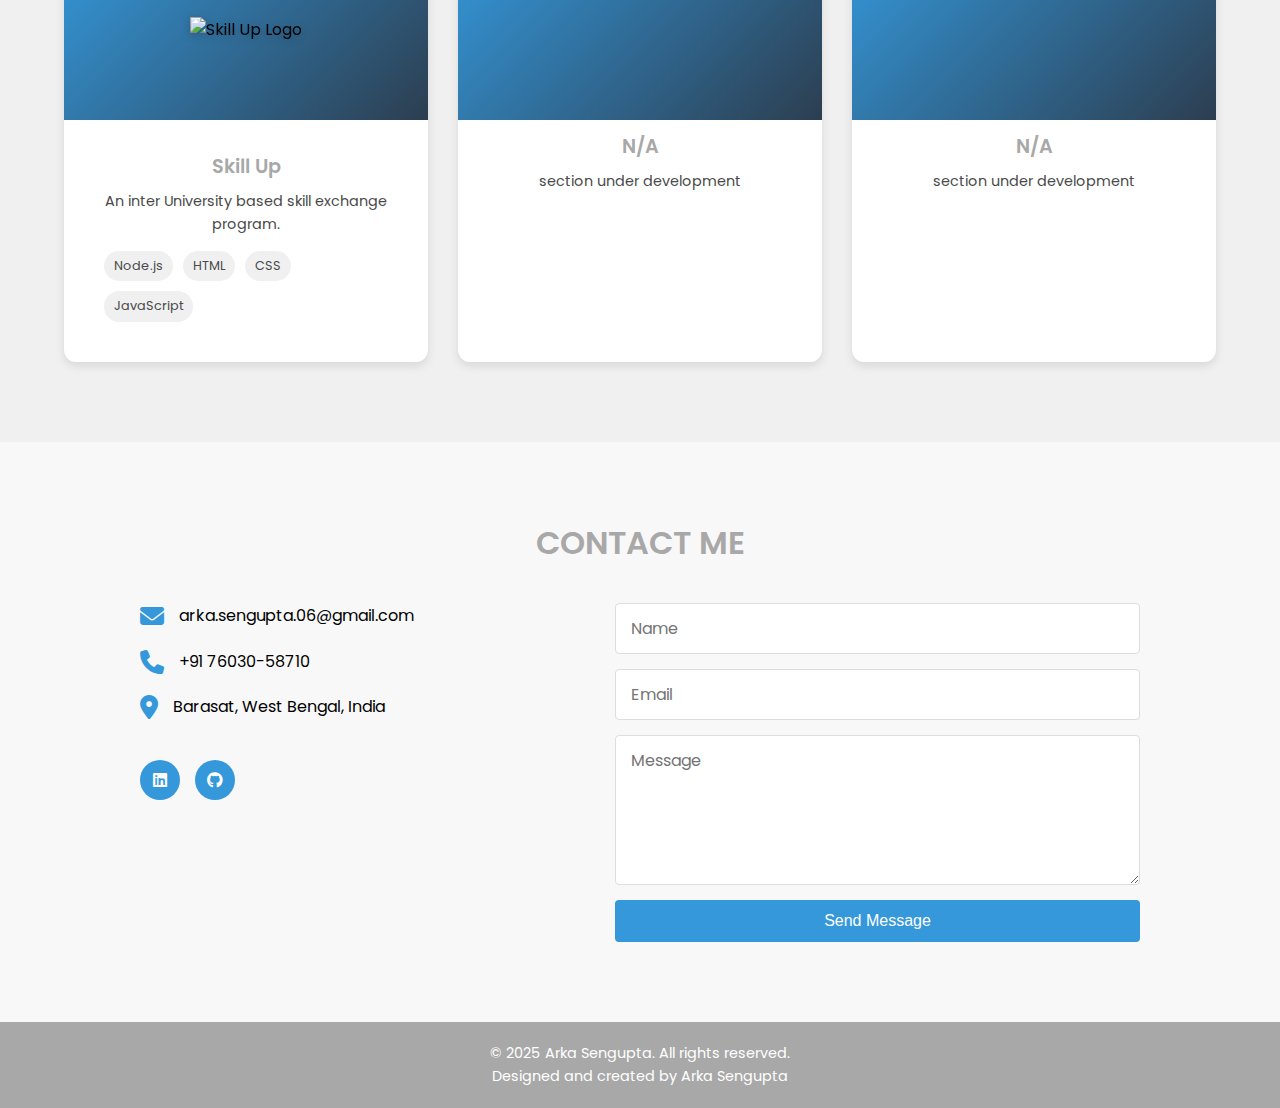
==== commit b49d95d5: "added 3d model" ====
--- a/main.html
+++ b/main.html
@@ -9,7 +9,7 @@
     <link rel="shortcut icon" href="/assets/favicon.jpg" type="image/x-icon">
 </head>
 <body>
-    <div class="photo-shuffler">
+    <!-- <div class="photo-shuffler">
         <div class="shuffle-container">
             <img src="images/1.jpg" alt="Portfolio Image 1" class="active">
             <img src="images/2.jpg" alt="Portfolio Image 2">
@@ -17,7 +17,8 @@
             <img src="images/4.png" alt="Portfolio Image 4">
             <img src="images/5.png" alt="Portfolio Image 5">
         </div>
-    </div>
+    </div> -->
+    
     <header>
         <div class="logo">
             <h1>ARKA SENGUPTA</h1>
@@ -42,16 +43,24 @@
 
     <main>
         <section id="home" class="hero">
+            <div class="hero-model">
+                <spline-viewer url="https://prod.spline.design/qGdhtyPDKU9gtkxW/scene.splinecode">
+
+            </div>
             <div class="hero-content">
-                <h2>
-                    WELCOME<br>
-                </h2>
-                <div class="hero-subtitle">
-                    <h4>to Arka Sengupta's online portfolio</h4>
-                    <div class="cv-download" onclick="downloadCV()">
-                        <h4>Download RESUME</h4>
-                    </div>    
-                </div>
+                    <h2>
+                        WELCOME<br>
+                    </h2>
+                    <div class="hero-subtitle">
+                        <p class="mobile-only-message">for full experience visit on desktop</p>
+                        <h4>to Arka Sengupta's online portfolio</h4>
+                        <div class="cv-download" onclick="downloadCV()">
+                            <h4>Download RESUME</h4>
+                        </div>    
+                    </div>
+    
+                </spline-viewer>
+
             </div>
         </section>
 
@@ -253,11 +262,13 @@
         </section>
     </main>
 
+
     <footer>
         <p>&copy; 2025 Arka Sengupta. All rights reserved.<br>Designed and created by Arka Sengupta</p>
     </footer>
 
     <script src="scriptmain.js"></script>
     <script src="https://cdn.jsdelivr.net/npm/sweetalert2@11"></script>
+    <script type="module" src="https://unpkg.com/@splinetool/viewer@1.9.82/build/spline-viewer.js"></script>
 </body>
 </html>
--- a/stylemain.css
+++ b/stylemain.css
@@ -694,3 +694,22 @@
 .logo h1:active {
     transform: scale(0.95);
 }
+
+::-webkit-scrollbar {
+  width: 5px;
+  height: 10px;
+}
+
+::-webkit-scrollbar-track {
+  background: #f1f1f1;
+  border-radius: 10px;
+}
+
+::-webkit-scrollbar-thumb {
+  background: #888;
+  border-radius: 0px;
+}
+
+::-webkit-scrollbar-thumb:hover {
+  background: #555;
+}
